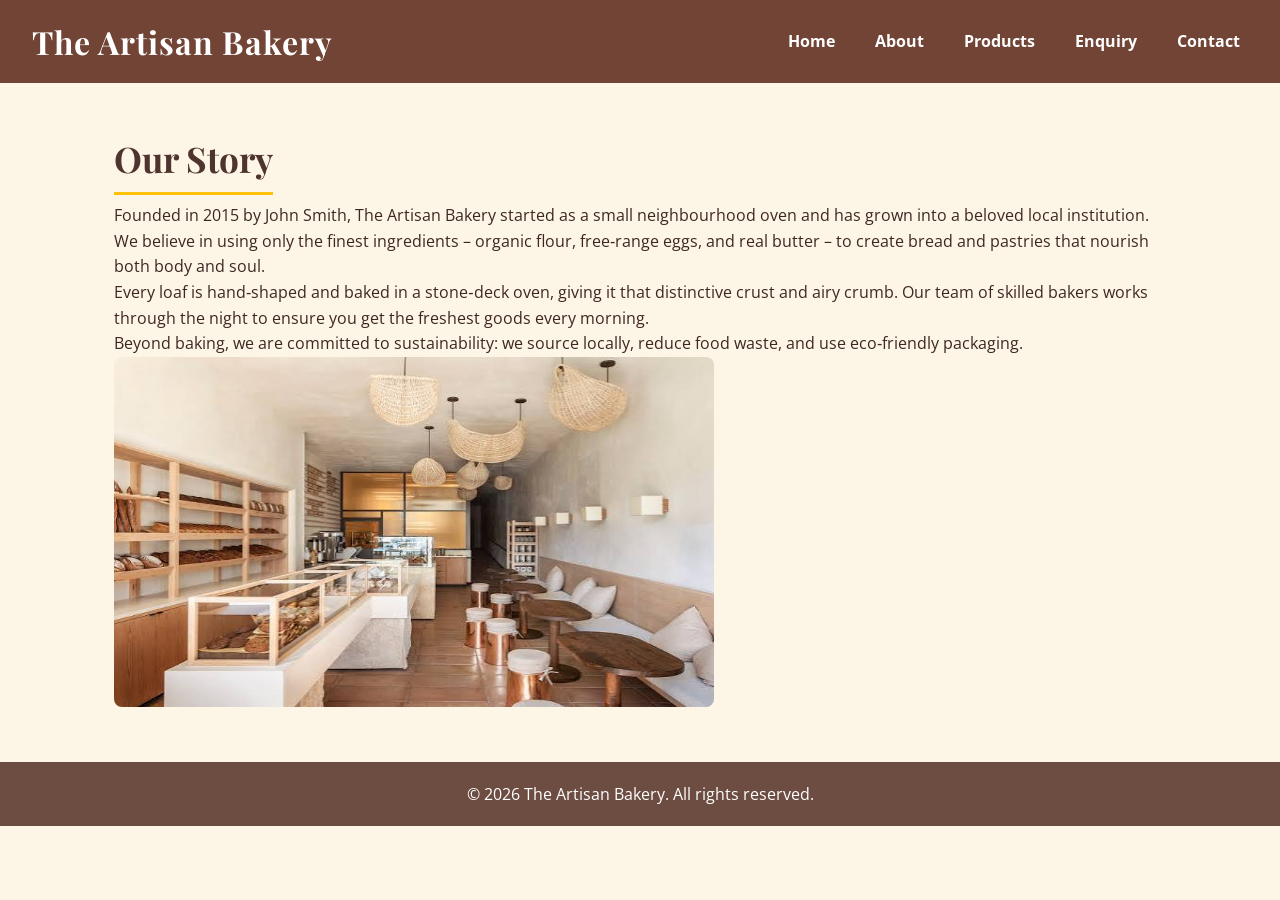
==== about.html @ 52cc52fc "Add files via upload" ====
<!DOCTYPE html>
<html lang="en">
<head>
    <meta charset="UTF-8">
    <meta name="viewport" content="width=device-width, initial-scale=1.0">
    <title>About – The Artisan Bakery</title>
    <link rel="stylesheet" href="css/style.css">
    <link href="https://fonts.googleapis.com/css2?family=Open+Sans&family=Playfair+Display:wght@700&display=swap" rel="stylesheet">
</head>
<body>

    <header>
        <h1>The Artisan Bakery</h1>
        <nav>
            <ul>
                <li><a href="index.html">Home</a></li>
                <li><a href="about.html">About</a></li>
                <li><a href="products.html">Products</a></li>
                <li><a href="enquiry.html">Enquiry</a></li>
                <li><a href="contact.html">Contact</a></li>
            </ul>
        </nav>
    </header>

    <main>
        <h2>Our Story</h2>
        <section>
            <p>Founded in 2015 by John Smith, The Artisan Bakery started as a small neighbourhood oven and has grown into a beloved local institution. We believe in using only the finest ingredients – organic flour, free‑range eggs, and real butter – to create bread and pastries that nourish both body and soul.</p>
            <p>Every loaf is hand‑shaped and baked in a stone‑deck oven, giving it that distinctive crust and airy crumb. Our team of skilled bakers works through the night to ensure you get the freshest goods every morning.</p>
            <p>Beyond baking, we are committed to sustainability: we source locally, reduce food waste, and use eco‑friendly packaging.</p>
            <p><img src="images/Bakery-Interior.jpg" alt="Inside The Artisan Bakery" width="600" height="350" style="border-radius:8px;"></p>
        </section>
    </main>

    <footer>
        <p>&copy; 2026 The Artisan Bakery. All rights reserved.</p>
    </footer>

</body>
</html>
---- css/style.css ----
/* ===== GLOBAL RESET & TYPOGRAPHY ===== */
* {
    margin: 0;
    padding: 0;
    box-sizing: border-box;
}

body {
    font-family: 'Open Sans', Arial, sans-serif;
    background: #FDF5E6;   /* cream background */
    color: #3E2723;
    line-height: 1.6;
}

/* ===== HEADER & NAVIGATION ===== */
header {
    background: #714435;   /* warm brown */
    color: #fff;
    padding: 1rem 2rem;
    display: flex;
    justify-content: space-between;
    align-items: center;
    flex-wrap: wrap;
}

header h1 {
    font-family: 'Playfair Display', Georgia, serif;
    font-size: 2rem;
    letter-spacing: 1px;
}

nav ul {
    list-style: none;
    display: flex;
    gap: 1.5rem;
    flex-wrap: wrap;
}

nav a {
    color: #fff;
    text-decoration: none;
    font-weight: bold;
    padding: 0.3rem 0.5rem;
    border-radius: 4px;
    transition: background 0.2s;
}

nav a:hover {
    background: #FFC107;
    color: #3E2723;
}

/* ===== MAIN CONTENT ===== */
main {
    max-width: 1100px;
    margin: 2rem auto;
    padding: 0 1.5rem;
}

h2, h3, h4 {
    font-family: 'Playfair Display', Georgia, serif;
    color: #4E342E;
    margin-top: 1rem;
    margin-bottom: 0.5rem;
}

h2 {
    font-size: 2.2rem;
    border-bottom: 3px solid #FFC107;
    padding-bottom: 0.3rem;
    display: inline-block;
}

/* ===== SECTIONS & CARDS ===== */
section {
    margin-bottom: 2.5rem;
}

.hero {
    background: #FFF3E0;
    padding: 2rem;
    border-radius: 12px;
    text-align: center;
    box-shadow: 0 4px 6px rgba(0,0,0,0.05);
}

.hero h2 {
    border-bottom: none;
    font-size: 2.8rem;
}

.btn {
    display: inline-block;
    background: #FFC107;
    color: #3E2723;
    padding: 0.6rem 1.8rem;
    border-radius: 30px;
    text-decoration: none;
    font-weight: bold;
    transition: background 0.2s;
    margin-top: 0.5rem;
}

.btn:hover {
    background: #FFB300;
}

/* TODAY'S SPECIALS - FULLY CENTERED       */

.specials {
    text-align: center;            
    padding: 60px 20px;
    background-color: #FFF8F2;
}

.specials h2 {
    text-align: center;
    font-family: 'Playfair Display', serif;
    font-size: 2.5rem;
    color: #3D2314;
    margin-bottom: 40px;
}

.specials-grid {
    display: flex;
    justify-content: center;       
    align-items: center;           
    gap: 30px;
    flex-wrap: wrap;              
}

.special-item {
    background-color: white;
    padding: 20px;
    border-radius: 10px;
    box-shadow: 0 2px 10px rgba(0,0,0,0.1);
    width: 200px;
    text-align: center;            
    transition: transform 0.3s ease;
}

.special-item:hover {
    transform: translateY(-5px);
}

.special-item img {
    display: block;                
    margin: 0 auto;               
    border-radius: 8px;
}

.special-item h3 {
    font-family: 'Playfair Display', serif;
    color: #3D2314;
    margin: 12px 0 5px;
}

.special-item p {
    color: #C87A4A;
    font-weight: 600;
}

/* Quick links grid */
.quick-links {
    display: flex;
    flex-wrap: wrap;
    gap: 2rem;
    justify-content: center;
}

.quick-links div {
    background: #fff;
    padding: 1.5rem;
    border-radius: 12px;
    flex: 1 1 200px;
    box-shadow: 0 2px 8px rgba(0,0,0,0.08);
    text-align: center;
}

.quick-links a {
    color: #6D4C41;
    font-weight: bold;
    text-decoration: underline;
}

/* ===== PRODUCTS PAGE ===== */
.product-category {
    margin-bottom: 2rem;
}

.product-category ul {
    list-style: none;
    display: flex;
    flex-wrap: wrap;
    gap: 1.5rem;
}

.product-category li {
    background: #fff;
    padding: 0.8rem 1.2rem;
    border-radius: 10px;
    box-shadow: 0 2px 4px rgba(0,0,0,0.06);
    min-width: 150px;
}

.product-category img {
    display: block;
    margin-top: 0.3rem;
    border-radius: 6px;
}

/* ===== ENQUIRY FORM ===== */
form {
    max-width: 500px;
    background: #fff;
    padding: 2rem;
    border-radius: 12px;
    box-shadow: 0 2px 8px rgba(0,0,0,0.06);
}

form label {
    font-weight: bold;
    display: inline-block;
    margin-top: 0.5rem;
}

form input, form select, form textarea {
    width: 100%;
    padding: 0.5rem;
    border: 1px solid #ccc;
    border-radius: 6px;
    font-family: inherit;
    margin-top: 0.2rem;
}

form button {
    background: #6D4C41;
    color: #fff;
    border: none;
    padding: 0.7rem 1.5rem;
    border-radius: 30px;
    font-weight: bold;
    cursor: pointer;
    margin-top: 0.8rem;
    transition: background 0.2s;
}

form button:hover {
    background: #5D4037;
}

/* ===== CONTACT PAGE ===== */
.contact-info {
    background: #fff;
    padding: 1.5rem;
    border-radius: 12px;
    box-shadow: 0 2px 8px rgba(0,0,0,0.06);
    margin-bottom: 1.5rem;
}

.contact-info p {
    margin: 0.3rem 0;
}

.map iframe {
    width: 100%;
    max-width: 600px;
    height: 300px;
    border: 0;
    border-radius: 12px;
}

/* ===== FOOTER ===== */
footer {
    background: #6D4C41;
    color: #fff;
    text-align: center;
    padding: 1.2rem;
    margin-top: 3rem;
}

footer a {
    color: #FFC107;
    text-decoration: none;
}

footer a:hover {
    text-decoration: underline;
}

/* ===== RESPONSIVE TWEAKS ===== */
@media (max-width: 700px) {
    header {
        flex-direction: column;
        align-items: center;
        text-align: center;
    }
    nav ul {
        justify-content: center;
        gap: 0.8rem;
    }
    .hero h2 {
        font-size: 2rem;
    }
    .quick-links div {
        flex: 1 1 100%;
    }
    .product-category ul {
        justify-content: center;
    }
}
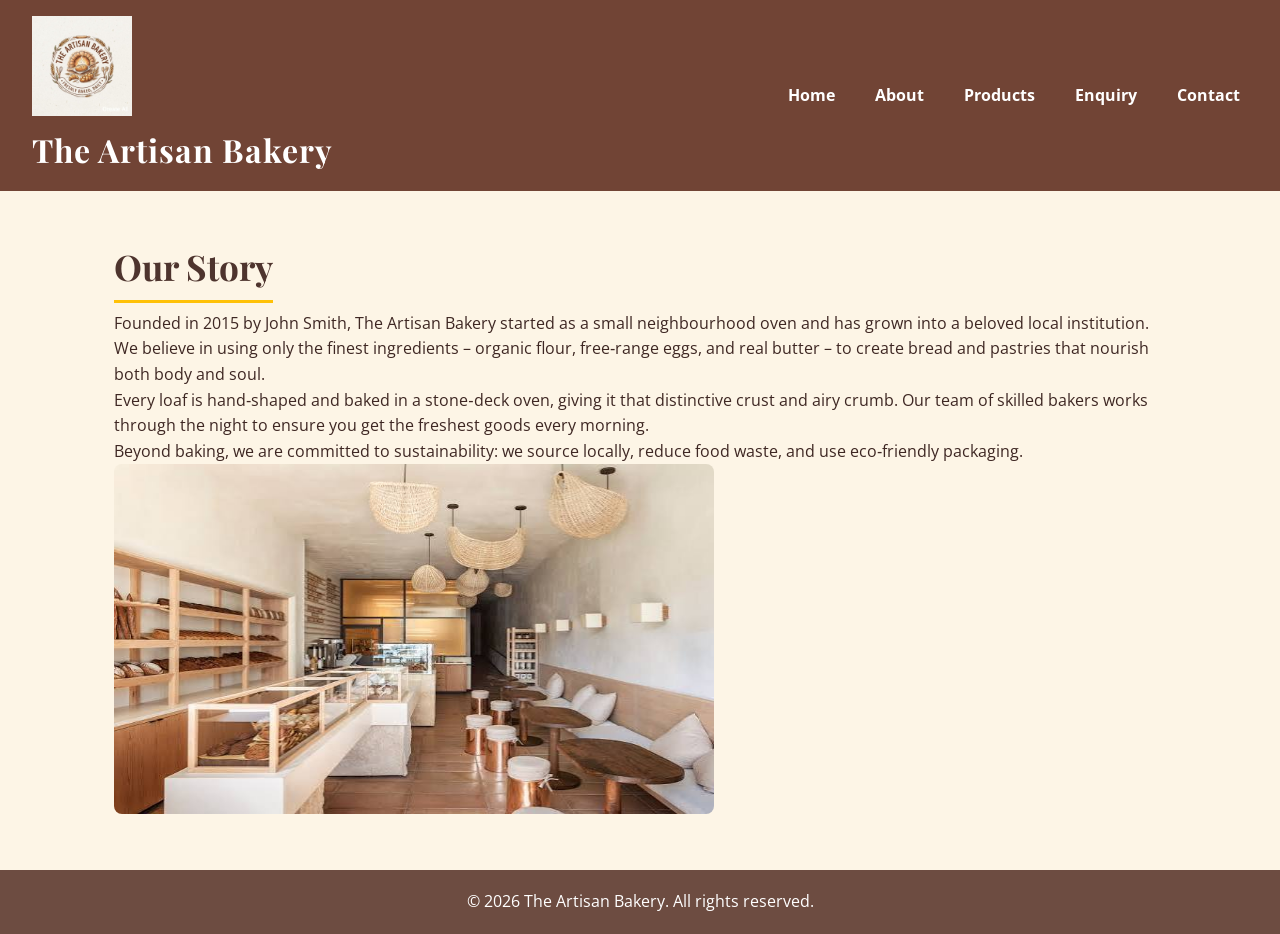
==== commit b4f6cebf: "Add about.html, bakery story, mission and interior image" ====
--- a/about.html
+++ b/about.html
@@ -10,17 +10,22 @@
 <body>
 
     <header>
-        <h1>The Artisan Bakery</h1>
-        <nav>
-            <ul>
-                <li><a href="index.html">Home</a></li>
-                <li><a href="about.html">About</a></li>
-                <li><a href="products.html">Products</a></li>
-                <li><a href="enquiry.html">Enquiry</a></li>
-                <li><a href="contact.html">Contact</a></li>
-            </ul>
-        </nav>
-    </header>
+    <div class="nav-brand">
+        <a href="index.html" class="logo-link">
+            <img src="images/artisan-bakery-logo.jpg" alt="The Artisan Bakery Logo" width="100" height="100">
+        </a>
+        <h1 class="site-title">The Artisan Bakery</h1>
+    </div>
+    <nav>
+        <ul class="nav-menu">
+            <li><a href="index.html">Home</a></li>
+            <li><a href="about.html">About</a></li>
+            <li><a href="products.html">Products</a></li>
+            <li><a href="enquiry.html">Enquiry</a></li>
+            <li><a href="contact.html">Contact</a></li>
+        </ul>
+    </nav>
+</header>
 
     <main>
         <h2>Our Story</h2>
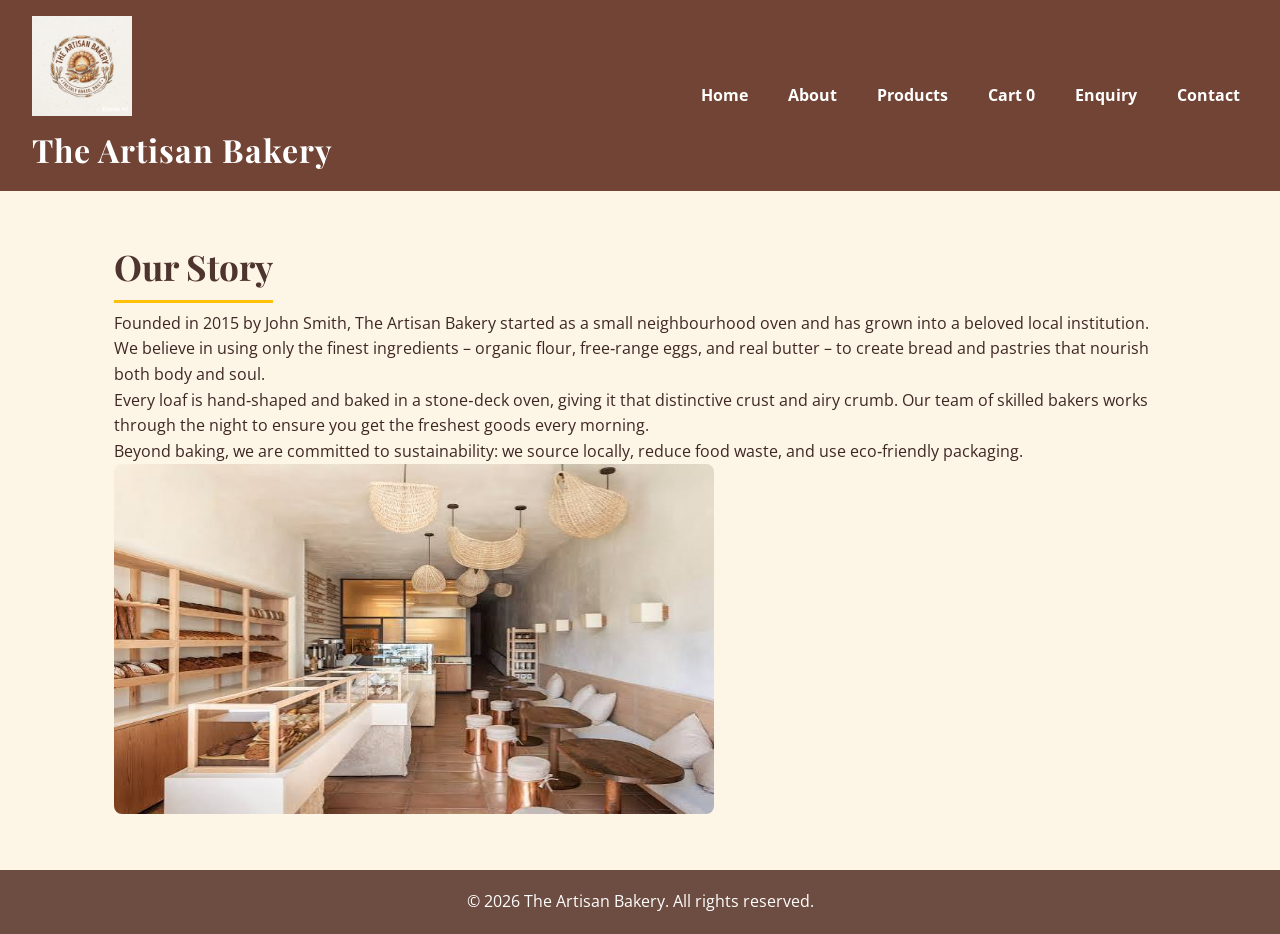
==== commit e6a71190: "Update header with logo, cart link and hamburger menu" ====
--- a/about.html
+++ b/about.html
@@ -17,14 +17,15 @@
         <h1 class="site-title">The Artisan Bakery</h1>
     </div>
     <nav>
-        <ul class="nav-menu">
-            <li><a href="index.html">Home</a></li>
-            <li><a href="about.html">About</a></li>
-            <li><a href="products.html">Products</a></li>
-            <li><a href="enquiry.html">Enquiry</a></li>
-            <li><a href="contact.html">Contact</a></li>
-        </ul>
-    </nav>
+    <ul class="nav-menu" id="nav-menu">
+        <li><a href="index.html">Home</a></li>
+        <li><a href="about.html">About</a></li>
+        <li><a href="products.html">Products</a></li>
+        <li><a href="cart.html">Cart <span id="cart-count">0</span></a></li>
+        <li><a href="enquiry.html">Enquiry</a></li>
+        <li><a href="contact.html">Contact</a></li>
+    </ul>
+</nav>
 </header>
 
     <main>
--- a/css/style.css
+++ b/css/style.css
@@ -288,8 +288,8 @@
     text-decoration: underline;
 }
 
-/* ===== RESPONSIVE TWEAKS ===== */
-@media (max-width: 700px) {
+    /* ===== RESPONSIVE TWEAKS ===== */
+    @media (max-width: 700px) {
     header {
         flex-direction: column;
         align-items: center;
@@ -308,4 +308,335 @@
     .product-category ul {
         justify-content: center;
     }
+
+    /* ===== BRAND (Logo + Title) ===== */
+    .nav-brand {
+        display: flex;
+        align-items: center;
+        gap: 12px;
+    }
+
+    .logo-link img {
+        display: block;
+        height: 60px;
+        width: auto;
+    }
+
+    .site-title {
+        font-family: 'Playfair Display', 
+        Georgia, serif;
+        font-size: 1.8rem;
+        color: #fff;
+        margin: 0;
+        line-height: 1;
+        white-space: nowrap;
+    }
+
+    /* ===== NAV MENU ===== */
+    .nav-menu {
+        list-style: none;
+        display: flex;
+        gap: 1.5rem;
+        flex-wrap: wrap;
+    }
+
+    .nav-menu a {
+        color: #fff;
+        text-decoration: none;
+        font-weight: bold;
+        padding: 0.3rem 0.5rem;
+        border-radius: 4px;
+        transition: background 0.2s;
+    }
+
+    .nav-menu a:hover {
+        background: #FFC107;
+        color: #3E2723;
+    }
+
+    /* ===== MOBILE ===== */
+    @media (max-width: 700px) {
+        .nav-brand {
+            justify-content: center;
+            width: 100%;
+        }
+        .site-title {
+            font-size: 1.4rem;
+        }
+    }
+
+    img {
+    max-width: 100%;
+    height: auto;
+    }
+
+    /* ===== RESPONSIVE IMAGES ===== */
+    img {
+        max-width: 100%;
+        height: auto;
+    }
+
+    /* ===== MOBILE MENU (HAMBURGER) ===== */
+    .nav-toggle {
+        display: none;
+        background: transparent;
+        border: 2px solid #fff;
+        color: #fff;
+        font-size: 1.5rem;
+        padding: 0.3rem 0.7rem;
+        border-radius: 6px;
+        cursor: pointer;
+    }
+
+    /* For phones smaller than 700px */
+    @media (max-width: 700px) {
+        .nav-toggle {
+            display: block;
+        }
+
+        .nav-menu {
+            display: none;
+            width: 100%;
+            flex-direction: column;
+            text-align: center;
+            gap: 0.5rem;
+            padding-top: 1rem;
+        }
+
+        .nav-menu.show {
+            display: flex;
+        }
+
+        .nav-brand {
+            width: 100%;
+            justify-content: space-between;
+        }
+
+        .site-title {
+            font-size: 1.3rem;
+        }
+    }
+
+    /* For very small phones (iPhone SE) */
+    @media (max-width: 375px) {
+        header {
+            padding: 0.8rem 1rem;
+        }
+
+        .site-title {
+            font-size: 1.1rem;
+        }
+
+        .hero h2 {
+            font-size: 1.6rem;
+        }
+
+        .special-item {
+            width: 100%;
+        }
+
+        .specials-grid {
+            gap: 1rem;
+        }
+
+        form {
+            padding: 1rem;
+        }
+    }
+
+    /* ===== CART BADGE ===== */
+    .cart-link {
+        position: relative;
+        color: #fff;
+        text-decoration: none;
+        font-weight: bold;
+        padding: 0.3rem 0.6rem;
+    }
+
+    #cart-count {
+        background: #FFC107;
+        color: #3E2723;
+        border-radius: 50%;
+        padding: 0.1rem 0.5rem;
+        font-size: 0.85rem;
+        margin-left: 0.3rem;
+        font-weight: bold;
+    }
+
+    /* ===== ADD TO CART BUTTON ===== */
+    .add-cart-btn {
+        background: #714435;
+        color: #fff;
+        border: none;
+        padding: 0.5rem 1rem;
+        border-radius: 20px;
+        cursor: pointer;
+        font-weight: bold;
+        margin-top: 0.5rem;
+        transition: background 0.2s;
+    }
+
+    .add-cart-btn:hover {
+        background: #FFC107;
+        color: #3E2723;
+    }
+
+    /* ===== CART PAGE ===== */
+    .cart-table {
+        width: 100%;
+        border-collapse: collapse;
+        background: #fff;
+        border-radius: 12px;
+        overflow: hidden;
+        box-shadow: 0 2px 8px rgba(0,0,0,0.08);
+    }
+
+    .cart-table th,
+    .cart-table td {
+        padding: 0.8rem;
+        text-align: left;
+        border-bottom: 1px solid #eee;
+    }
+
+    .cart-table th {
+        background: #714435;
+        color: #fff;
+    }
+
+    .qty-btn {
+        background: #FFC107;
+        border: none;
+        padding: 0.2rem 0.6rem;
+        font-weight: bold;
+        cursor: pointer;
+        border-radius: 4px;
+    }
+
+    .remove-btn {
+        background: #c62828;
+        color: #fff;
+        border: none;
+        padding: 0.4rem 0.8rem;
+        border-radius: 4px;
+        cursor: pointer;
+    }
+
+    .cart-total {
+        text-align: right;
+        font-size: 1.3rem;
+        font-weight: bold;
+        margin-top: 1rem;
+        color: #714435;
+    }
+
+    .checkout-btn {
+        display: inline-block;
+        background: #714435;
+        color: #fff;
+        padding: 0.8rem 2rem;
+        border-radius: 30px;
+        text-decoration: none;
+        font-weight: bold;
+        margin-top: 1rem;
+        border: none;
+        cursor: pointer;
+    }
+
+    .checkout-btn:hover {
+        background: #FFC107;
+        color: #3E2723;
+    }
+
+    /* ===== PRODUCT TABS ===== */
+    .tabs {
+        display: flex;
+        justify-content: center;
+        gap: 1rem;
+        margin-bottom: 2rem;
+        flex-wrap: wrap;
+    }
+
+    .tab-btn {
+        background: #fff;
+        border: 2px solid #714435;
+        color: #714435;
+        padding: 0.6rem 1.5rem;
+        border-radius: 30px;
+        cursor: pointer;
+        font-weight: bold;
+        transition: all 0.3s;
+    }
+
+    .tab-btn.active {
+        background: #714435;
+        color: #fff;
+    }
+
+    .tab-panel {
+        display: none;
+    }
+
+    .tab-panel.active {
+        display: block;
+    }
+
+    /* ===== SEARCH BAR ===== */
+    .search-bar {
+        display: block;
+        margin: 0 auto 2rem;
+        padding: 0.8rem 1.2rem;
+        width: 100%;
+        max-width: 400px;
+        border: 2px solid #714435;
+        border-radius: 30px;
+        font-size: 1rem;
+        font-family: inherit;
+    }
+
+    /* ===== LIGHTBOX ===== */
+    .lightbox-overlay {
+        position: fixed;
+        top: 0;
+        left: 0;
+        width: 100%;
+        height: 100%;
+        background: rgba(0, 0, 0, 0.9);
+        display: flex;
+        justify-content: center;
+        align-items: center;
+        z-index: 9999;
+    }
+
+    .lightbox-image {
+        max-width: 90%;
+        max-height: 85%;
+        border-radius: 12px;
+    }
+
+    .lightbox-close {
+        position: absolute;
+        top: 20px;
+        right: 40px;
+        color: #fff;
+        font-size: 3rem;
+        cursor: pointer;
+        font-weight: bold;
+    }
+
+    .lightbox-close:hover {
+        color: #FFC107;
+    }
+
+    /* ===== FORM ERRORS ===== */
+    .error-msg {
+        display: none;
+        color: #c62828;
+        font-size: 0.85rem;
+        margin-top: 0.2rem;
+    }
+
+    .input-error {
+        border: 2px solid #c62828 !important;
+        background: #fff5f5;
+    }
 }
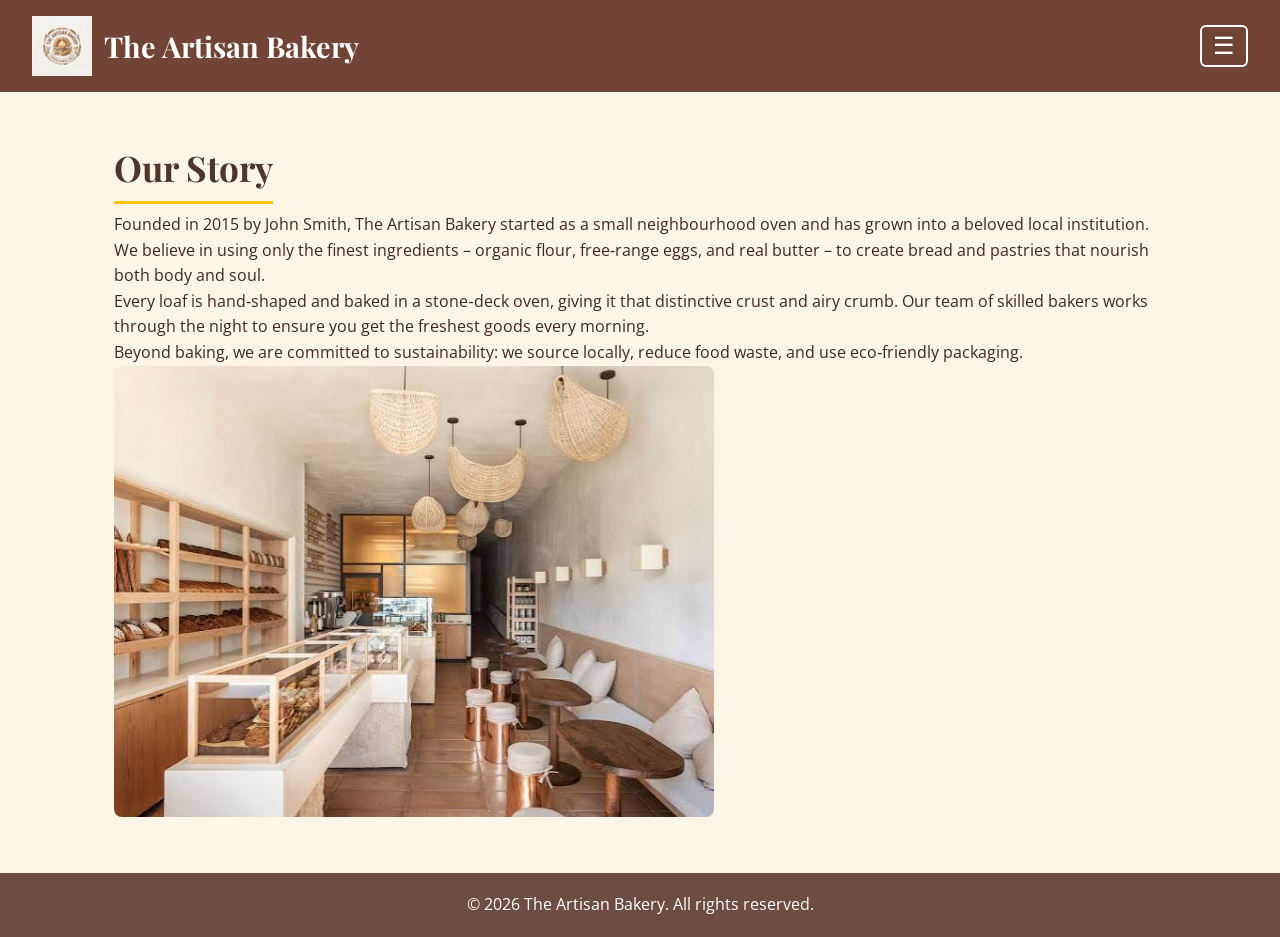
==== commit 6efe03a0: "Add script link and updated nav structure with hamburger toggle" ====
--- a/about.html
+++ b/about.html
@@ -16,25 +16,35 @@
         </a>
         <h1 class="site-title">The Artisan Bakery</h1>
     </div>
+
+    <button class="nav-toggle" id="menu-button" aria-label="Toggle navigation">☰</button>
+
     <nav>
-    <ul class="nav-menu" id="nav-menu">
-        <li><a href="index.html">Home</a></li>
-        <li><a href="about.html">About</a></li>
-        <li><a href="products.html">Products</a></li>
-        <li><a href="cart.html">Cart <span id="cart-count">0</span></a></li>
-        <li><a href="enquiry.html">Enquiry</a></li>
-        <li><a href="contact.html">Contact</a></li>
-    </ul>
-</nav>
+        <ul class="nav-menu" id="nav-menu">
+            <li><a href="index.html">Home</a></li>
+            <li><a href="about.html">About</a></li>
+            <li class="dropdown">
+                <a href="products.html">Products ▾</a>
+                <ul class="dropdown-menu">
+                    <li><a href="breads.html">Breads</a></li>
+                    <li><a href="pastries.html">Pastries</a></li>
+                    <li><a href="cakes.html">Cakes</a></li>
+                </ul>
+            </li>
+            <li><a href="cart.html">Cart <span id="cart-count">0</span></a></li>
+            <li><a href="enquiry.html">Enquiry</a></li>
+            <li><a href="contact.html">Contact</a></li>
+        </ul>
+    </nav>
 </header>
 
     <main>
         <h2>Our Story</h2>
         <section>
             <p>Founded in 2015 by John Smith, The Artisan Bakery started as a small neighbourhood oven and has grown into a beloved local institution. We believe in using only the finest ingredients – organic flour, free‑range eggs, and real butter – to create bread and pastries that nourish both body and soul.</p>
-            <p>Every loaf is hand‑shaped and baked in a stone‑deck oven, giving it that distinctive crust and airy crumb. Our team of skilled bakers works through the night to ensure you get the freshest goods every morning.</p>
-            <p>Beyond baking, we are committed to sustainability: we source locally, reduce food waste, and use eco‑friendly packaging.</p>
-            <p><img src="images/Bakery-Interior.jpg" alt="Inside The Artisan Bakery" width="600" height="350" style="border-radius:8px;"></p>
+<p>Every loaf is hand‑shaped and baked in a stone‑deck oven, giving it that distinctive crust and airy crumb. Our team of skilled bakers works through the night to ensure you get the freshest goods every morning.</p>
+<p>Beyond baking, we are committed to sustainability: we source locally, reduce food waste, and use eco‑friendly packaging.</p>
+<p><img src="images/Bakery-Interior.jpg" alt="Inside The Artisan Bakery" width="600" height="350" style="border-radius:8px;"></p>
         </section>
     </main>
 
@@ -42,5 +52,7 @@
         <p>&copy; 2026 The Artisan Bakery. All rights reserved.</p>
     </footer>
 
+    <script src="js/script.js"></script>
+    
 </body>
 </html>
--- a/css/style.css
+++ b/css/style.css
@@ -1,4 +1,10 @@
-/* ===== GLOBAL RESET & TYPOGRAPHY ===== */
+/* ==========================================
+   THE ARTISAN BAKERY - STYLESHEET
+   Written by: Nanga Shammah Sadiki
+   Student Number: ST10490123
+   ========================================== */
+
+/* ===== GLOBAL RESET ===== */
 * {
     margin: 0;
     padding: 0;
@@ -7,50 +13,178 @@
 
 body {
     font-family: 'Open Sans', Arial, sans-serif;
-    background: #FDF5E6;   /* cream background */
+    background: #FDF5E6;
     color: #3E2723;
     line-height: 1.6;
 }
 
-/* ===== HEADER & NAVIGATION ===== */
+/* ===== RESPONSIVE IMAGES ===== */
+img {
+    max-width: 100%;
+    height: auto;
+}
+
+/* ===== HEADER ===== */
 header {
-    background: #714435;   /* warm brown */
+    background: #714435;
     color: #fff;
     padding: 1rem 2rem;
     display: flex;
     justify-content: space-between;
     align-items: center;
     flex-wrap: wrap;
-}
-
-header h1 {
+    position: relative;
+}
+
+/* ===== BRAND ===== */
+.nav-brand {
+    display: flex;
+    align-items: center;
+    gap: 12px;
+}
+
+.logo-link img {
+    display: block;
+    height: 60px;
+    width: auto;
+}
+
+.site-title {
     font-family: 'Playfair Display', Georgia, serif;
-    font-size: 2rem;
-    letter-spacing: 1px;
-}
-
-nav ul {
+    font-size: 1.8rem;
+    color: #fff;
+    margin: 0;
+    line-height: 1;
+    white-space: nowrap;
+}
+
+/* ===== HAMBURGER BUTTON ===== */
+.nav-toggle {
+    background: transparent;
+    border: 2px solid #fff;
+    color: #fff;
+    font-size: 1.5rem;
+    padding: 0.3rem 0.7rem;
+    border-radius: 6px;
+    cursor: pointer;
+    margin-left: auto;
+    position: relative;
+    z-index: 1001;
+}
+
+.nav-toggle:hover {
+    background: #FFC107;
+    color: #3E2723;
+    border-color: #FFC107;
+}
+
+/* ===== NAV MENU - vertical panel under hamburger ===== */
+.nav-menu {
+    display: none;
+    position: absolute;
+    top: 100%;           /* right below header */
+    right: 2rem;         /* aligned to right side (under hamburger) */
     list-style: none;
-    display: flex;
-    gap: 1.5rem;
-    flex-wrap: wrap;
-}
-
-nav a {
+    background: #5a3528;
+    border-radius: 8px;
+    box-shadow: 0 6px 20px rgba(0,0,0,0.3);
+    padding: 0.5rem 0;
+    min-width: 200px;
+    z-index: 1000;
+    margin: 0;
+}
+
+.nav-menu.show {
+    display: block;
+}
+
+.nav-menu li {
+    width: 100%;
+}
+
+.nav-menu li a {
+    display: block;
     color: #fff;
     text-decoration: none;
     font-weight: bold;
-    padding: 0.3rem 0.5rem;
+    padding: 0.7rem 1.2rem;
     border-radius: 4px;
     transition: background 0.2s;
-}
-
-nav a:hover {
+    text-align: left;
+}
+
+.nav-menu li a:hover {
     background: #FFC107;
     color: #3E2723;
 }
 
-/* ===== MAIN CONTENT ===== */
+/* ===== DROPDOWN INSIDE MENU ===== */
+.dropdown-menu {
+    display: none;
+    list-style: none;
+    background: #4a2a1f;
+    padding: 0;
+    margin: 0;
+}
+
+.dropdown.open .dropdown-menu {
+    display: block;
+}
+
+.dropdown-menu li a {
+    padding: 0.5rem 1.5rem 0.5rem 2rem;
+    font-size: 0.9rem;
+    font-weight: normal;
+}
+
+/* ===== MOBILE (phone) ===== */
+@media (max-width: 700px) {
+    .site-title {
+        font-size: 1.2rem;
+    }
+
+    .logo-link img {
+        height: 45px;
+    }
+
+    header {
+        padding: 0.8rem 1rem;
+    }
+
+    .nav-menu {
+        right: 1rem;
+        left: 1rem;
+        min-width: auto;
+    }
+}
+
+/* ===== DESKTOP LAYOUT (large screens) ===== */
+@media (min-width: 900px) {
+    .nav-menu {
+        flex-direction: row;
+        width: auto;
+        margin-top: 0;
+        gap: 1rem;
+    }
+
+    .nav-menu li {
+        width: auto;
+    }
+
+    .dropdown-menu {
+        position: absolute;
+        top: 100%;
+        left: 0;
+        min-width: 160px;
+        margin-top: 0;
+        box-shadow: 0 4px 12px rgba(0,0,0,0.2);
+        z-index: 1000;
+    }
+}
+
+/* ==========================================
+   MAIN CONTENT
+   ========================================== */
 main {
     max-width: 1100px;
     margin: 2rem auto;
@@ -71,11 +205,9 @@
     display: inline-block;
 }
 
-/* ===== SECTIONS & CARDS ===== */
-section {
-    margin-bottom: 2.5rem;
-}
-
+/* ==========================================
+   HERO SECTION
+   ========================================== */
 .hero {
     background: #FFF3E0;
     padding: 2rem;
@@ -105,17 +237,17 @@
     background: #FFB300;
 }
 
-/* TODAY'S SPECIALS - FULLY CENTERED       */
-
+/* ==========================================
+   TODAY'S SPECIALS
+   ========================================== */
 .specials {
-    text-align: center;            
+    text-align: center;
     padding: 60px 20px;
     background-color: #FFF8F2;
 }
 
 .specials h2 {
     text-align: center;
-    font-family: 'Playfair Display', serif;
     font-size: 2.5rem;
     color: #3D2314;
     margin-bottom: 40px;
@@ -123,10 +255,10 @@
 
 .specials-grid {
     display: flex;
-    justify-content: center;       
-    align-items: center;           
+    justify-content: center;
+    align-items: center;
     gap: 30px;
-    flex-wrap: wrap;              
+    flex-wrap: wrap;
 }
 
 .special-item {
@@ -135,7 +267,7 @@
     border-radius: 10px;
     box-shadow: 0 2px 10px rgba(0,0,0,0.1);
     width: 200px;
-    text-align: center;            
+    text-align: center;
     transition: transform 0.3s ease;
 }
 
@@ -144,13 +276,12 @@
 }
 
 .special-item img {
-    display: block;                
-    margin: 0 auto;               
+    display: block;
+    margin: 0 auto;
     border-radius: 8px;
 }
 
 .special-item h3 {
-    font-family: 'Playfair Display', serif;
     color: #3D2314;
     margin: 12px 0 5px;
 }
@@ -160,7 +291,9 @@
     font-weight: 600;
 }
 
-/* Quick links grid */
+/* ==========================================
+   QUICK LINKS (Home page)
+   ========================================== */
 .quick-links {
     display: flex;
     flex-wrap: wrap;
@@ -183,39 +316,215 @@
     text-decoration: underline;
 }
 
-/* ===== PRODUCTS PAGE ===== */
+/* ==========================================
+   PRODUCTS PAGE
+   ========================================== */
+
+/* Search bar */
+.search-bar {
+    display: block;
+    margin: 1rem auto 2rem;
+    padding: 0.8rem 1.2rem;
+    width: 100%;
+    max-width: 400px;
+    border: 2px solid #714435;
+    border-radius: 30px;
+    font-size: 1rem;
+    font-family: inherit;
+}
+
+/* Category cards on main products page */
+.category-grid {
+    display: flex;
+    justify-content: center;
+    gap: 2rem;
+    flex-wrap: wrap;
+    margin: 2rem 0;
+}
+
+.category-card {
+    background: #fff;
+    padding: 1.5rem;
+    border-radius: 12px;
+    box-shadow: 0 2px 10px rgba(0,0,0,0.08);
+    text-decoration: none;
+    color: #3E2723;
+    text-align: center;
+    width: 220px;
+    transition: transform 0.3s, box-shadow 0.3s;
+}
+
+.category-card:hover {
+    transform: translateY(-5px);
+    box-shadow: 0 8px 20px rgba(0,0,0,0.15);
+}
+
+.category-card img {
+    width: 100%;
+    height: 150px;
+    object-fit: cover;
+    border-radius: 8px;
+    margin-bottom: 0.8rem;
+}
+
+.category-card h3 {
+    color: #714435;
+    margin-bottom: 0.3rem;
+}
+
+/* Product list (smaller cards) */
 .product-category {
     margin-bottom: 2rem;
 }
 
 .product-category ul {
-    list-style: none;
     display: flex;
     flex-wrap: wrap;
-    gap: 1.5rem;
+    gap: 1rem;
+    justify-content: center;
+    list-style: none;
 }
 
 .product-category li {
     background: #fff;
-    padding: 0.8rem 1.2rem;
+    padding: 0.8rem;
     border-radius: 10px;
-    box-shadow: 0 2px 4px rgba(0,0,0,0.06);
-    min-width: 150px;
+    box-shadow: 0 2px 6px rgba(0,0,0,0.08);
+    width: 160px;
+    text-align: center;
+    font-size: 0.9rem;
 }
 
 .product-category img {
     display: block;
-    margin-top: 0.3rem;
+    width: 100%;
+    max-width: 120px;
+    height: 100px;
+    object-fit: cover;
+    margin: 0.5rem auto;
     border-radius: 6px;
-}
-
-/* ===== ENQUIRY FORM ===== */
+    cursor: zoom-in;
+}
+
+.product-category li strong {
+    display: block;
+    font-size: 1rem;
+    color: #714435;
+    margin-bottom: 0.2rem;
+}
+
+/* ==========================================
+   ADD TO CART BUTTON
+   ========================================== */
+.add-cart-btn {
+    background: #714435;
+    color: #fff;
+    border: none;
+    padding: 0.4rem 0.9rem;
+    border-radius: 20px;
+    cursor: pointer;
+    font-weight: bold;
+    font-size: 0.85rem;
+    margin-top: 0.4rem;
+    transition: background 0.2s;
+}
+
+.add-cart-btn:hover {
+    background: #FFC107;
+    color: #3E2723;
+}
+
+/* ==========================================
+   CART BADGE IN HEADER
+   ========================================== */
+#cart-count {
+    background: #FFC107;
+    color: #3E2723;
+    border-radius: 50%;
+    padding: 0.1rem 0.5rem;
+    font-size: 0.85rem;
+    margin-left: 0.3rem;
+    font-weight: bold;
+}
+
+/* ==========================================
+   CART PAGE
+   ========================================== */
+.cart-table {
+    width: 100%;
+    border-collapse: collapse;
+    background: #fff;
+    border-radius: 12px;
+    overflow: hidden;
+    box-shadow: 0 2px 8px rgba(0,0,0,0.08);
+}
+
+.cart-table th,
+.cart-table td {
+    padding: 0.8rem;
+    text-align: left;
+    border-bottom: 1px solid #eee;
+}
+
+.cart-table th {
+    background: #714435;
+    color: #fff;
+}
+
+.qty-btn {
+    background: #FFC107;
+    border: none;
+    padding: 0.2rem 0.6rem;
+    font-weight: bold;
+    cursor: pointer;
+    border-radius: 4px;
+}
+
+.remove-btn {
+    background: #c62828;
+    color: #fff;
+    border: none;
+    padding: 0.4rem 0.8rem;
+    border-radius: 4px;
+    cursor: pointer;
+}
+
+.cart-total {
+    text-align: right;
+    font-size: 1.3rem;
+    font-weight: bold;
+    margin-top: 1rem;
+    color: #714435;
+}
+
+.checkout-btn {
+    display: inline-block;
+    background: #714435;
+    color: #fff;
+    padding: 0.8rem 2rem;
+    border-radius: 30px;
+    text-decoration: none;
+    font-weight: bold;
+    margin-top: 1rem;
+    border: none;
+    cursor: pointer;
+}
+
+.checkout-btn:hover {
+    background: #FFC107;
+    color: #3E2723;
+}
+
+/* ==========================================
+   ENQUIRY & CONTACT FORMS
+   ========================================== */
 form {
     max-width: 500px;
     background: #fff;
     padding: 2rem;
     border-radius: 12px;
     box-shadow: 0 2px 8px rgba(0,0,0,0.06);
+    margin: 0 auto;
 }
 
 form label {
@@ -224,7 +533,9 @@
     margin-top: 0.5rem;
 }
 
-form input, form select, form textarea {
+form input,
+form select,
+form textarea {
     width: 100%;
     padding: 0.5rem;
     border: 1px solid #ccc;
@@ -249,7 +560,22 @@
     background: #5D4037;
 }
 
-/* ===== CONTACT PAGE ===== */
+/* Form error messages */
+.error-msg {
+    display: none;
+    color: #c62828;
+    font-size: 0.85rem;
+    margin-top: 0.2rem;
+}
+
+.input-error {
+    border: 2px solid #c62828 !important;
+    background: #fff5f5;
+}
+
+/* ==========================================
+   CONTACT PAGE
+   ========================================== */
 .contact-info {
     background: #fff;
     padding: 1.5rem;
@@ -270,7 +596,45 @@
     border-radius: 12px;
 }
 
-/* ===== FOOTER ===== */
+/* ==========================================
+   LIGHTBOX (product image viewer)
+   ========================================== */
+.lightbox-overlay {
+    position: fixed;
+    top: 0;
+    left: 0;
+    width: 100%;
+    height: 100%;
+    background: rgba(0,0,0,0.9);
+    display: flex;
+    justify-content: center;
+    align-items: center;
+    z-index: 9999;
+}
+
+.lightbox-image {
+    max-width: 90%;
+    max-height: 85%;
+    border-radius: 12px;
+}
+
+.lightbox-close {
+    position: absolute;
+    top: 20px;
+    right: 40px;
+    color: #fff;
+    font-size: 3rem;
+    cursor: pointer;
+    font-weight: bold;
+}
+
+.lightbox-close:hover {
+    color: #FFC107;
+}
+
+/* ==========================================
+   FOOTER
+   ========================================== */
 footer {
     background: #6D4C41;
     color: #fff;
@@ -288,355 +652,78 @@
     text-decoration: underline;
 }
 
-    /* ===== RESPONSIVE TWEAKS ===== */
-    @media (max-width: 700px) {
+/* ==========================================
+   RESPONSIVE TWEAKS
+   ========================================== */
+
+/* Tablets and small laptops */
+@media (max-width: 700px) {
     header {
-        flex-direction: column;
-        align-items: center;
-        text-align: center;
-    }
-    nav ul {
-        justify-content: center;
-        gap: 0.8rem;
-    }
+        padding: 1rem;
+    }
+
+    .site-title {
+        font-size: 1.3rem;
+    }
+
+    .logo-link img {
+        height: 50px;
+    }
+
     .hero h2 {
         font-size: 2rem;
     }
+
     .quick-links div {
         flex: 1 1 100%;
     }
+
     .product-category ul {
         justify-content: center;
     }
 
-    /* ===== BRAND (Logo + Title) ===== */
-    .nav-brand {
-        display: flex;
-        align-items: center;
-        gap: 12px;
-    }
-
-    .logo-link img {
-        display: block;
-        height: 60px;
-        width: auto;
-    }
-
-    .site-title {
-        font-family: 'Playfair Display', 
-        Georgia, serif;
-        font-size: 1.8rem;
-        color: #fff;
-        margin: 0;
-        line-height: 1;
-        white-space: nowrap;
-    }
-
-    /* ===== NAV MENU ===== */
-    .nav-menu {
-        list-style: none;
-        display: flex;
-        gap: 1.5rem;
-        flex-wrap: wrap;
-    }
-
-    .nav-menu a {
-        color: #fff;
-        text-decoration: none;
-        font-weight: bold;
-        padding: 0.3rem 0.5rem;
-        border-radius: 4px;
-        transition: background 0.2s;
-    }
-
-    .nav-menu a:hover {
-        background: #FFC107;
-        color: #3E2723;
-    }
-
-    /* ===== MOBILE ===== */
-    @media (max-width: 700px) {
-        .nav-brand {
-            justify-content: center;
-            width: 100%;
-        }
-        .site-title {
-            font-size: 1.4rem;
-        }
-    }
-
-    img {
-    max-width: 100%;
-    height: auto;
-    }
-
-    /* ===== RESPONSIVE IMAGES ===== */
-    img {
-        max-width: 100%;
-        height: auto;
-    }
-
-    /* ===== MOBILE MENU (HAMBURGER) ===== */
-    .nav-toggle {
-        display: none;
-        background: transparent;
-        border: 2px solid #fff;
-        color: #fff;
-        font-size: 1.5rem;
-        padding: 0.3rem 0.7rem;
-        border-radius: 6px;
-        cursor: pointer;
-    }
-
-    /* For phones smaller than 700px */
-    @media (max-width: 700px) {
-        .nav-toggle {
-            display: block;
-        }
-
-        .nav-menu {
-            display: none;
-            width: 100%;
-            flex-direction: column;
-            text-align: center;
-            gap: 0.5rem;
-            padding-top: 1rem;
-        }
-
-        .nav-menu.show {
-            display: flex;
-        }
-
-        .nav-brand {
-            width: 100%;
-            justify-content: space-between;
-        }
-
-        .site-title {
-            font-size: 1.3rem;
-        }
-    }
-
-    /* For very small phones (iPhone SE) */
-    @media (max-width: 375px) {
-        header {
-            padding: 0.8rem 1rem;
-        }
-
-        .site-title {
-            font-size: 1.1rem;
-        }
-
-        .hero h2 {
-            font-size: 1.6rem;
-        }
-
-        .special-item {
-            width: 100%;
-        }
-
-        .specials-grid {
-            gap: 1rem;
-        }
-
-        form {
-            padding: 1rem;
-        }
-    }
-
-    /* ===== CART BADGE ===== */
-    .cart-link {
-        position: relative;
-        color: #fff;
-        text-decoration: none;
-        font-weight: bold;
-        padding: 0.3rem 0.6rem;
-    }
-
-    #cart-count {
-        background: #FFC107;
-        color: #3E2723;
-        border-radius: 50%;
-        padding: 0.1rem 0.5rem;
+    .cart-table {
         font-size: 0.85rem;
-        margin-left: 0.3rem;
-        font-weight: bold;
-    }
-
-    /* ===== ADD TO CART BUTTON ===== */
-    .add-cart-btn {
-        background: #714435;
-        color: #fff;
-        border: none;
-        padding: 0.5rem 1rem;
-        border-radius: 20px;
-        cursor: pointer;
-        font-weight: bold;
-        margin-top: 0.5rem;
-        transition: background 0.2s;
-    }
-
-    .add-cart-btn:hover {
-        background: #FFC107;
-        color: #3E2723;
-    }
-
-    /* ===== CART PAGE ===== */
-    .cart-table {
-        width: 100%;
-        border-collapse: collapse;
-        background: #fff;
-        border-radius: 12px;
-        overflow: hidden;
-        box-shadow: 0 2px 8px rgba(0,0,0,0.08);
     }
 
     .cart-table th,
     .cart-table td {
+        padding: 0.5rem;
+    }
+}
+
+/* Very small phones (iPhone SE) */
+@media (max-width: 375px) {
+    header {
         padding: 0.8rem;
-        text-align: left;
-        border-bottom: 1px solid #eee;
-    }
-
-    .cart-table th {
-        background: #714435;
-        color: #fff;
-    }
-
-    .qty-btn {
-        background: #FFC107;
-        border: none;
-        padding: 0.2rem 0.6rem;
-        font-weight: bold;
-        cursor: pointer;
-        border-radius: 4px;
-    }
-
-    .remove-btn {
-        background: #c62828;
-        color: #fff;
-        border: none;
-        padding: 0.4rem 0.8rem;
-        border-radius: 4px;
-        cursor: pointer;
-    }
-
-    .cart-total {
-        text-align: right;
-        font-size: 1.3rem;
-        font-weight: bold;
-        margin-top: 1rem;
-        color: #714435;
-    }
-
-    .checkout-btn {
-        display: inline-block;
-        background: #714435;
-        color: #fff;
-        padding: 0.8rem 2rem;
-        border-radius: 30px;
-        text-decoration: none;
-        font-weight: bold;
-        margin-top: 1rem;
-        border: none;
-        cursor: pointer;
-    }
-
-    .checkout-btn:hover {
-        background: #FFC107;
-        color: #3E2723;
-    }
-
-    /* ===== PRODUCT TABS ===== */
-    .tabs {
-        display: flex;
-        justify-content: center;
+    }
+
+    .site-title {
+        font-size: 1.1rem;
+    }
+
+    .hero h2 {
+        font-size: 1.6rem;
+    }
+
+    .special-item {
+        width: 100%;
+    }
+
+    .specials-grid {
         gap: 1rem;
-        margin-bottom: 2rem;
-        flex-wrap: wrap;
-    }
-
-    .tab-btn {
-        background: #fff;
-        border: 2px solid #714435;
-        color: #714435;
-        padding: 0.6rem 1.5rem;
-        border-radius: 30px;
-        cursor: pointer;
-        font-weight: bold;
-        transition: all 0.3s;
-    }
-
-    .tab-btn.active {
-        background: #714435;
-        color: #fff;
-    }
-
-    .tab-panel {
-        display: none;
-    }
-
-    .tab-panel.active {
-        display: block;
-    }
-
-    /* ===== SEARCH BAR ===== */
-    .search-bar {
-        display: block;
-        margin: 0 auto 2rem;
-        padding: 0.8rem 1.2rem;
-        width: 100%;
-        max-width: 400px;
-        border: 2px solid #714435;
-        border-radius: 30px;
-        font-size: 1rem;
-        font-family: inherit;
-    }
-
-    /* ===== LIGHTBOX ===== */
-    .lightbox-overlay {
-        position: fixed;
-        top: 0;
-        left: 0;
-        width: 100%;
-        height: 100%;
-        background: rgba(0, 0, 0, 0.9);
-        display: flex;
-        justify-content: center;
-        align-items: center;
-        z-index: 9999;
-    }
-
-    .lightbox-image {
-        max-width: 90%;
-        max-height: 85%;
-        border-radius: 12px;
-    }
-
-    .lightbox-close {
-        position: absolute;
-        top: 20px;
-        right: 40px;
-        color: #fff;
-        font-size: 3rem;
-        cursor: pointer;
-        font-weight: bold;
-    }
-
-    .lightbox-close:hover {
-        color: #FFC107;
-    }
-
-    /* ===== FORM ERRORS ===== */
-    .error-msg {
-        display: none;
-        color: #c62828;
-        font-size: 0.85rem;
-        margin-top: 0.2rem;
-    }
-
-    .input-error {
-        border: 2px solid #c62828 !important;
-        background: #fff5f5;
+    }
+
+    form {
+        padding: 1rem;
+    }
+
+    .product-category li {
+        width: 140px;
+    }
+
+    .nav-menu.show {
+    display: flex !important;
+    flex-direction: column;
     }
 }
